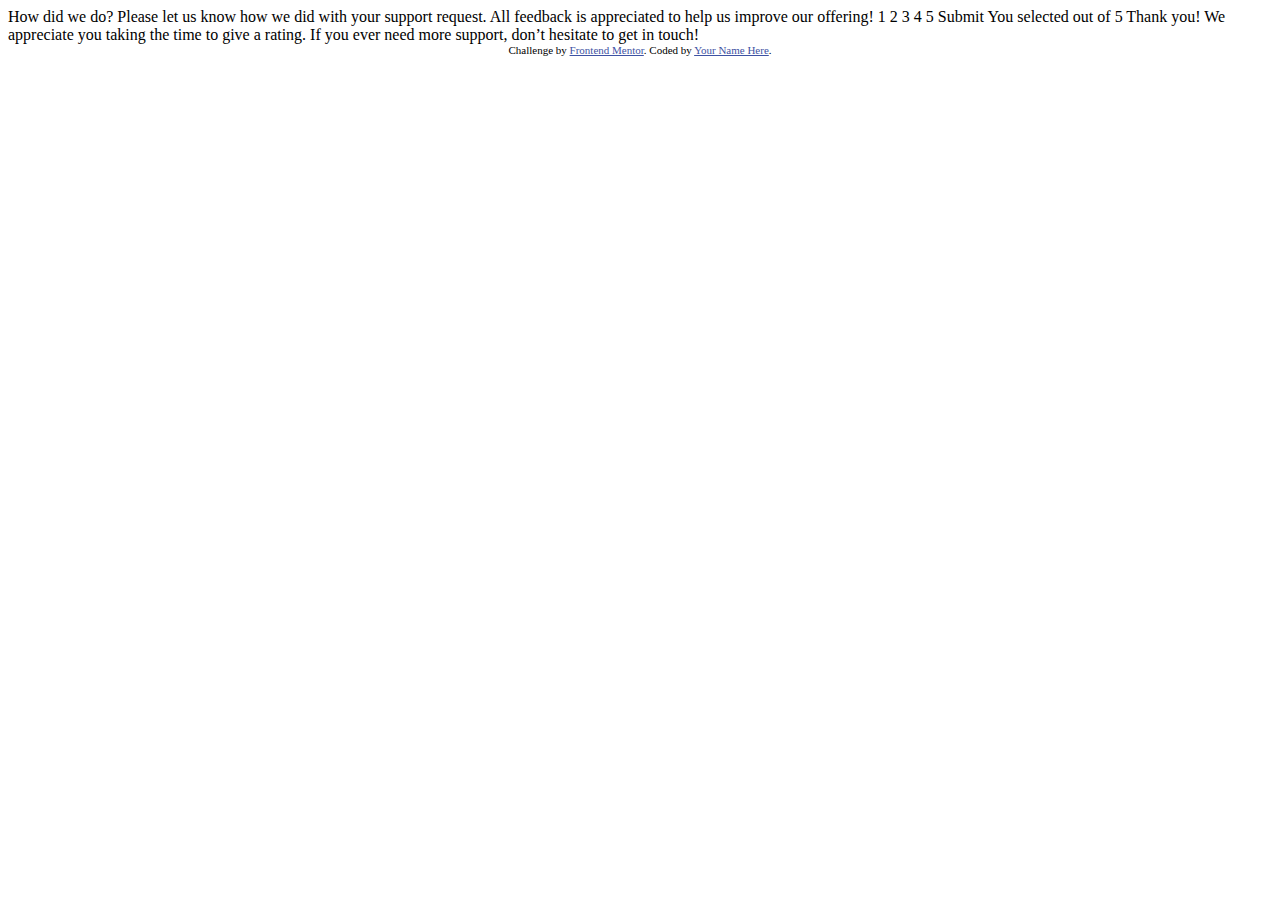
==== index.html @ 7a7d8869 "First commit" ====
<!DOCTYPE html>
<html lang="en">
<head>
  <meta charset="UTF-8">
  <meta name="viewport" content="width=device-width, initial-scale=1.0"> <!-- displays site properly based on user's device -->

  <link rel="icon" type="image/png" sizes="32x32" href="./images/favicon-32x32.png">
  
  <title>Frontend Mentor | Interactive rating component</title>

  <!-- Feel free to remove these styles or customise in your own stylesheet 👍 -->
  <style>
    .attribution { font-size: 11px; text-align: center; }
    .attribution a { color: hsl(228, 45%, 44%); }
  </style>
</head>
<body>

  <!-- Rating state start -->

  How did we do?

  Please let us know how we did with your support request. All feedback is appreciated 
  to help us improve our offering!

  1 2 3 4 5

  Submit

  <!-- Rating state end -->

  <!-- Thank you state start -->

  You selected <!-- Add rating here --> out of 5

  Thank you!

  We appreciate you taking the time to give a rating. If you ever need more support, 
  don’t hesitate to get in touch!

  <!-- Thank you state end -->

  
  <div class="attribution">
    Challenge by <a href="https://www.frontendmentor.io?ref=challenge" target="_blank">Frontend Mentor</a>. 
    Coded by <a href="#">Your Name Here</a>.
  </div>
</body>
</html>
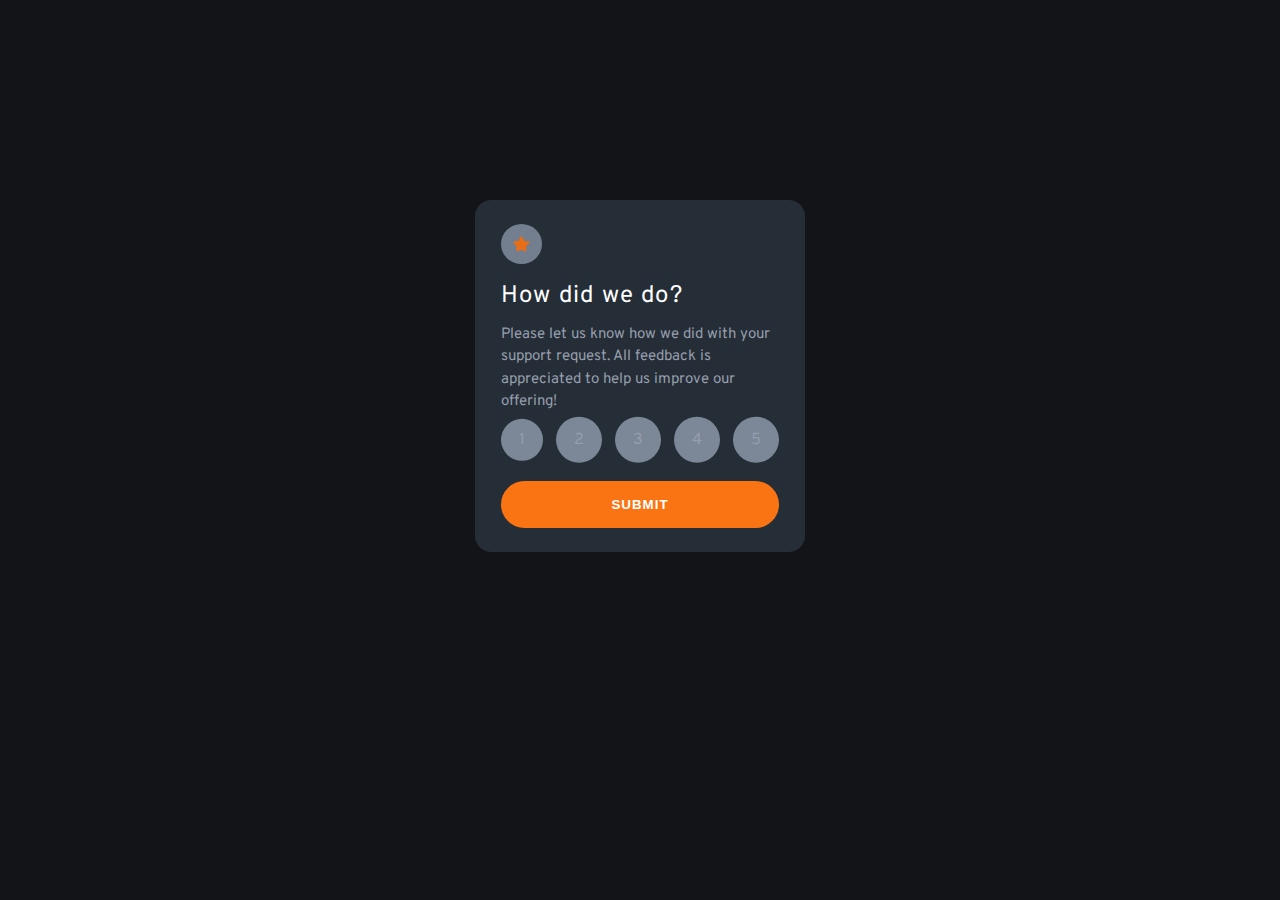
==== commit 3f5d3477: "Initial Css" ====
--- a/index.html
+++ b/index.html
@@ -5,32 +5,64 @@
   <meta name="viewport" content="width=device-width, initial-scale=1.0"> <!-- displays site properly based on user's device -->
 
   <link rel="icon" type="image/png" sizes="32x32" href="./images/favicon-32x32.png">
+
+  <link rel="stylesheet" href="css/style.css">
   
   <title>Frontend Mentor | Interactive rating component</title>
 
-  <!-- Feel free to remove these styles or customise in your own stylesheet 👍 -->
-  <style>
-    .attribution { font-size: 11px; text-align: center; }
-    .attribution a { color: hsl(228, 45%, 44%); }
-  </style>
+  <link rel="preconnect" href="https://fonts.googleapis.com">
+  <link rel="preconnect" href="https://fonts.gstatic.com" crossorigin>
+  <link href="https://fonts.googleapis.com/css2?family=Overpass:wght@400;700&display=swap" rel="stylesheet">
 </head>
 <body>
+<main>
+  <!-- Rating state start -->
+ <form class="card" action="">
+  
+  <img class="card__img" src="./images/icon-star.svg" alt="Icone de estrela">
+  
+  <h1 class="card__title">How did we do?</h1>
 
-  <!-- Rating state start -->
+  <p class="card__desc">Please let us know how we did with your support request. All feedback is appreciated 
+  to help us improve our offering!</p>
 
-  How did we do?
+  <div class="card__rate"> 
+    
+    <input class="oi"type="radio" name="rate" id="1" value="1">
+    <label for="1">
+      1
+    </label>
+    
+  
+    <input type="radio" name="rate" id="2" value="2">
+    <label for="2">
+      2
+    </label>
+  
+    <input type="radio" name="rate" id="3" value="3">
+    <label for="3">
+      3
+    </label>
+  
+    <input type="radio" name="rate" id="4" value="4">
+    <label for="4">
+      4
+    </label>
+  
+    <input type="radio" name="rate" id="5" value="5">
+    <label for="5">
+      5
+    </label>
+  
 
-  Please let us know how we did with your support request. All feedback is appreciated 
-  to help us improve our offering!
+  </div>
 
-  1 2 3 4 5
-
-  Submit
-
+  <button class="button" type="submit">Submit</button>
+</form>
   <!-- Rating state end -->
 
   <!-- Thank you state start -->
-
+<div class="sub-card">
   You selected <!-- Add rating here --> out of 5
 
   Thank you!
@@ -39,11 +71,12 @@
   don’t hesitate to get in touch!
 
   <!-- Thank you state end -->
-
+</div>
   
-  <div class="attribution">
+  <footer class="attribution">
     Challenge by <a href="https://www.frontendmentor.io?ref=challenge" target="_blank">Frontend Mentor</a>. 
     Coded by <a href="#">Your Name Here</a>.
-  </div>
+  </footer>
+</main>
 </body>
 </html>--- a/css/style.css
+++ b/css/style.css
@@ -0,0 +1,4 @@
+@import'./global/reset.css';
+@import './global/colors.css';
+@import './component/rate.css';
+@import './component/button.css';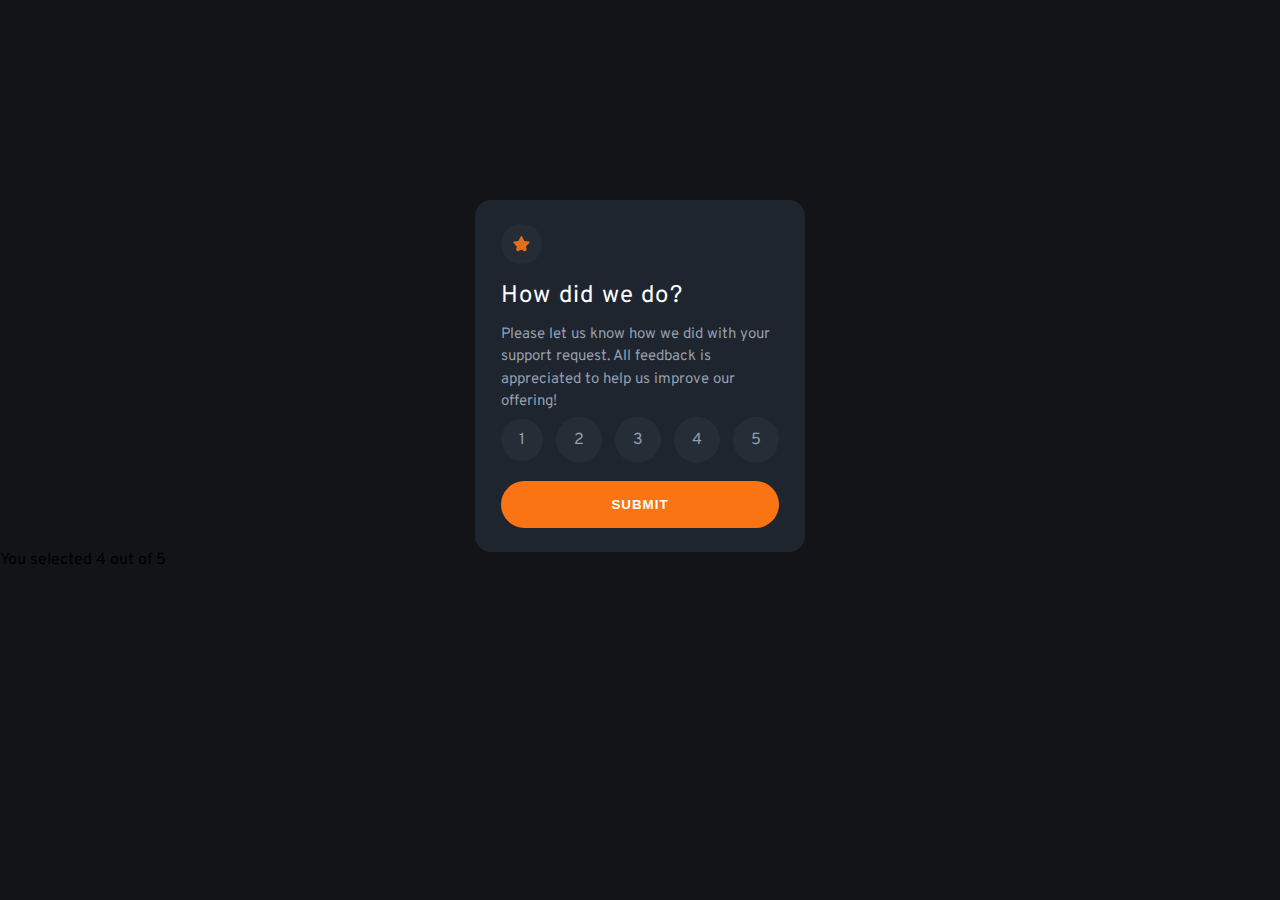
==== commit cb71cbc7: "Get rate - Js" ====
--- a/index.html
+++ b/index.html
@@ -26,39 +26,42 @@
   <p class="card__desc">Please let us know how we did with your support request. All feedback is appreciated 
   to help us improve our offering!</p>
 
-  <div class="card__rate"> 
+  <div class="card__box-rate" > 
     
-    <input class="oi"type="radio" name="rate" id="1" value="1">
-    <label for="1">
+    <input type="radio" name="rate" id="1" value="1" data-rate>
+    <label class="card__rate" for="1">
       1
     </label>
     
   
-    <input type="radio" name="rate" id="2" value="2">
-    <label for="2">
+    <input type="radio" name="rate" id="2" value="2" data-rate>
+    <label class="card__rate" for="2">
       2
     </label>
   
-    <input type="radio" name="rate" id="3" value="3">
-    <label for="3">
+    <input type="radio" name="rate" id="3" value="3" data-rate>
+    <label class="card__rate" for="3">
       3
     </label>
   
-    <input type="radio" name="rate" id="4" value="4">
-    <label for="4">
+    <input type="radio" name="rate" id="4" value="4" data-rate>
+    <label class="card__rate" for="4">
       4
     </label>
   
-    <input type="radio" name="rate" id="5" value="5">
-    <label for="5">
+    <input type="radio" name="rate" id="5" value="5" data-rate>
+    <label class="card__rate" for="5">
       5
     </label>
   
-
+    
   </div>
 
   <button class="button" type="submit">Submit</button>
 </form>
+
+<div data-rate-mensage>You selected 4 out of 5</div>
+
   <!-- Rating state end -->
 
   <!-- Thank you state start -->
@@ -78,5 +81,7 @@
     Coded by <a href="#">Your Name Here</a>.
   </footer>
 </main>
+
+<script src="./js/main.js"></script>
 </body>
 </html>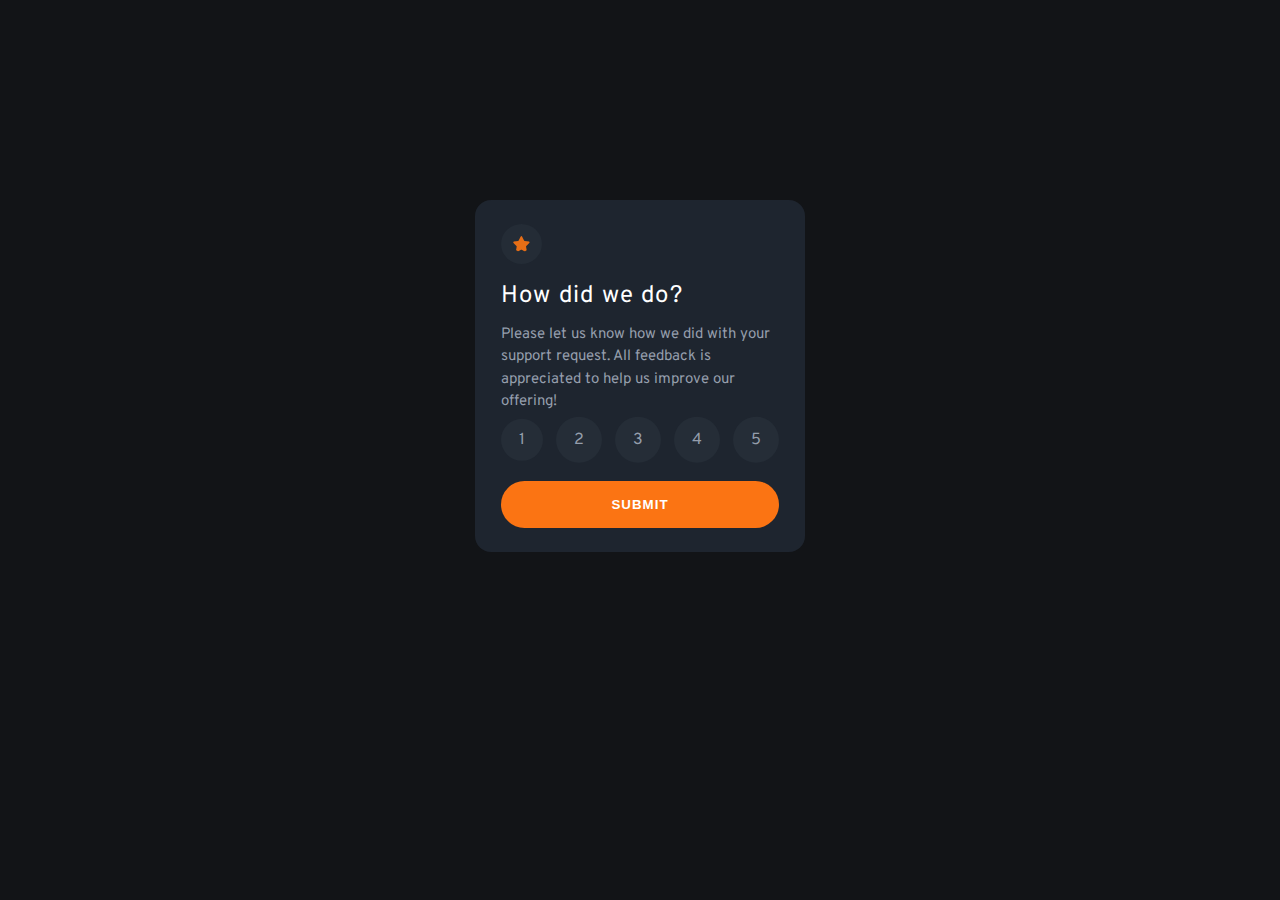
==== commit fc60a5ae: "Change to WSL" ====
--- a/index.html
+++ b/index.html
@@ -1,87 +1,71 @@
 <!DOCTYPE html>
 <html lang="en">
-<head>
-  <meta charset="UTF-8">
-  <meta name="viewport" content="width=device-width, initial-scale=1.0"> <!-- displays site properly based on user's device -->
+  <head>
+    <meta charset="UTF-8" />
+    <meta name="viewport" content="width=device-width, initial-scale=1.0" />
 
-  <link rel="icon" type="image/png" sizes="32x32" href="./images/favicon-32x32.png">
+    <link
+      rel="icon"
+      type="image/png"
+      sizes="32x32"
+      href="./images/favicon-32x32.png"
+    />
 
-  <link rel="stylesheet" href="css/style.css">
-  
-  <title>Frontend Mentor | Interactive rating component</title>
+    <link rel="stylesheet" href="css/style.css" />
 
-  <link rel="preconnect" href="https://fonts.googleapis.com">
-  <link rel="preconnect" href="https://fonts.gstatic.com" crossorigin>
-  <link href="https://fonts.googleapis.com/css2?family=Overpass:wght@400;700&display=swap" rel="stylesheet">
-</head>
-<body>
-<main>
-  <!-- Rating state start -->
- <form class="card" action="">
-  
-  <img class="card__img" src="./images/icon-star.svg" alt="Icone de estrela">
-  
-  <h1 class="card__title">How did we do?</h1>
+    <title>Frontend Mentor | Interactive rating component</title>
 
-  <p class="card__desc">Please let us know how we did with your support request. All feedback is appreciated 
-  to help us improve our offering!</p>
+    <link rel="preconnect" href="https://fonts.googleapis.com" />
+    <link rel="preconnect" href="https://fonts.gstatic.com" crossorigin />
+    <link
+      href="https://fonts.googleapis.com/css2?family=Overpass:wght@400;700&display=swap"
+      rel="stylesheet"
+    />
+  </head>
+  <body>
+    <main>
+      <form class="card" action="./index-thanks.html">
+        <img
+          class="card__img"
+          src="./images/icon-star.svg"
+          alt="Icone de estrela"
+        />
 
-  <div class="card__box-rate" > 
-    
-    <input type="radio" name="rate" id="1" value="1" data-rate>
-    <label class="card__rate" for="1">
-      1
-    </label>
-    
-  
-    <input type="radio" name="rate" id="2" value="2" data-rate>
-    <label class="card__rate" for="2">
-      2
-    </label>
-  
-    <input type="radio" name="rate" id="3" value="3" data-rate>
-    <label class="card__rate" for="3">
-      3
-    </label>
-  
-    <input type="radio" name="rate" id="4" value="4" data-rate>
-    <label class="card__rate" for="4">
-      4
-    </label>
-  
-    <input type="radio" name="rate" id="5" value="5" data-rate>
-    <label class="card__rate" for="5">
-      5
-    </label>
-  
-    
-  </div>
+        <h1 class="card__title">How did we do?</h1>
 
-  <button class="button" type="submit">Submit</button>
-</form>
+        <p class="card__desc">
+          Please let us know how we did with your support request. All feedback
+          is appreciated to help us improve our offering!
+        </p>
 
-<div data-rate-mensage>You selected 4 out of 5</div>
+        <div class="card__box-rate">
+          <input type="radio" name="rate" id="1" value="1" data-rate />
+          <label class="card__rate" for="1"> 1 </label>
 
-  <!-- Rating state end -->
+          <input type="radio" name="rate" id="2" value="2" data-rate />
+          <label class="card__rate" for="2"> 2 </label>
 
-  <!-- Thank you state start -->
-<div class="sub-card">
-  You selected <!-- Add rating here --> out of 5
+          <input type="radio" name="rate" id="3" value="3" data-rate />
+          <label class="card__rate" for="3"> 3 </label>
 
-  Thank you!
+          <input type="radio" name="rate" id="4" value="4" data-rate />
+          <label class="card__rate" for="4"> 4 </label>
 
-  We appreciate you taking the time to give a rating. If you ever need more support, 
-  don’t hesitate to get in touch!
+          <input type="radio" name="rate" id="5" value="5" data-rate />
+          <label class="card__rate" for="5"> 5 </label>
+        </div>
 
-  <!-- Thank you state end -->
-</div>
-  
-  <footer class="attribution">
-    Challenge by <a href="https://www.frontendmentor.io?ref=challenge" target="_blank">Frontend Mentor</a>. 
-    Coded by <a href="#">Your Name Here</a>.
-  </footer>
-</main>
+        <button class="button" type="submit">Submit</button>
+      </form>
 
-<script src="./js/main.js"></script>
-</body>
-</html>+      <footer class="attribution">
+        Challenge by
+        <a href="https://www.frontendmentor.io?ref=challenge" target="_blank"
+          >Frontend Mentor</a
+        >. Coded by <a href="#">Your Name Here</a>.
+      </footer>
+    </main>
+
+    <script src="./js/main.js"></script>
+  </body>
+</html>
--- a/css/style.css
+++ b/css/style.css
@@ -1,4 +1,6 @@
 @import'./global/reset.css';
 @import './global/colors.css';
 @import './component/rate.css';
+@import './component/submit-card.css';
+@import './component/thanks-card.css';
 @import './component/button.css';